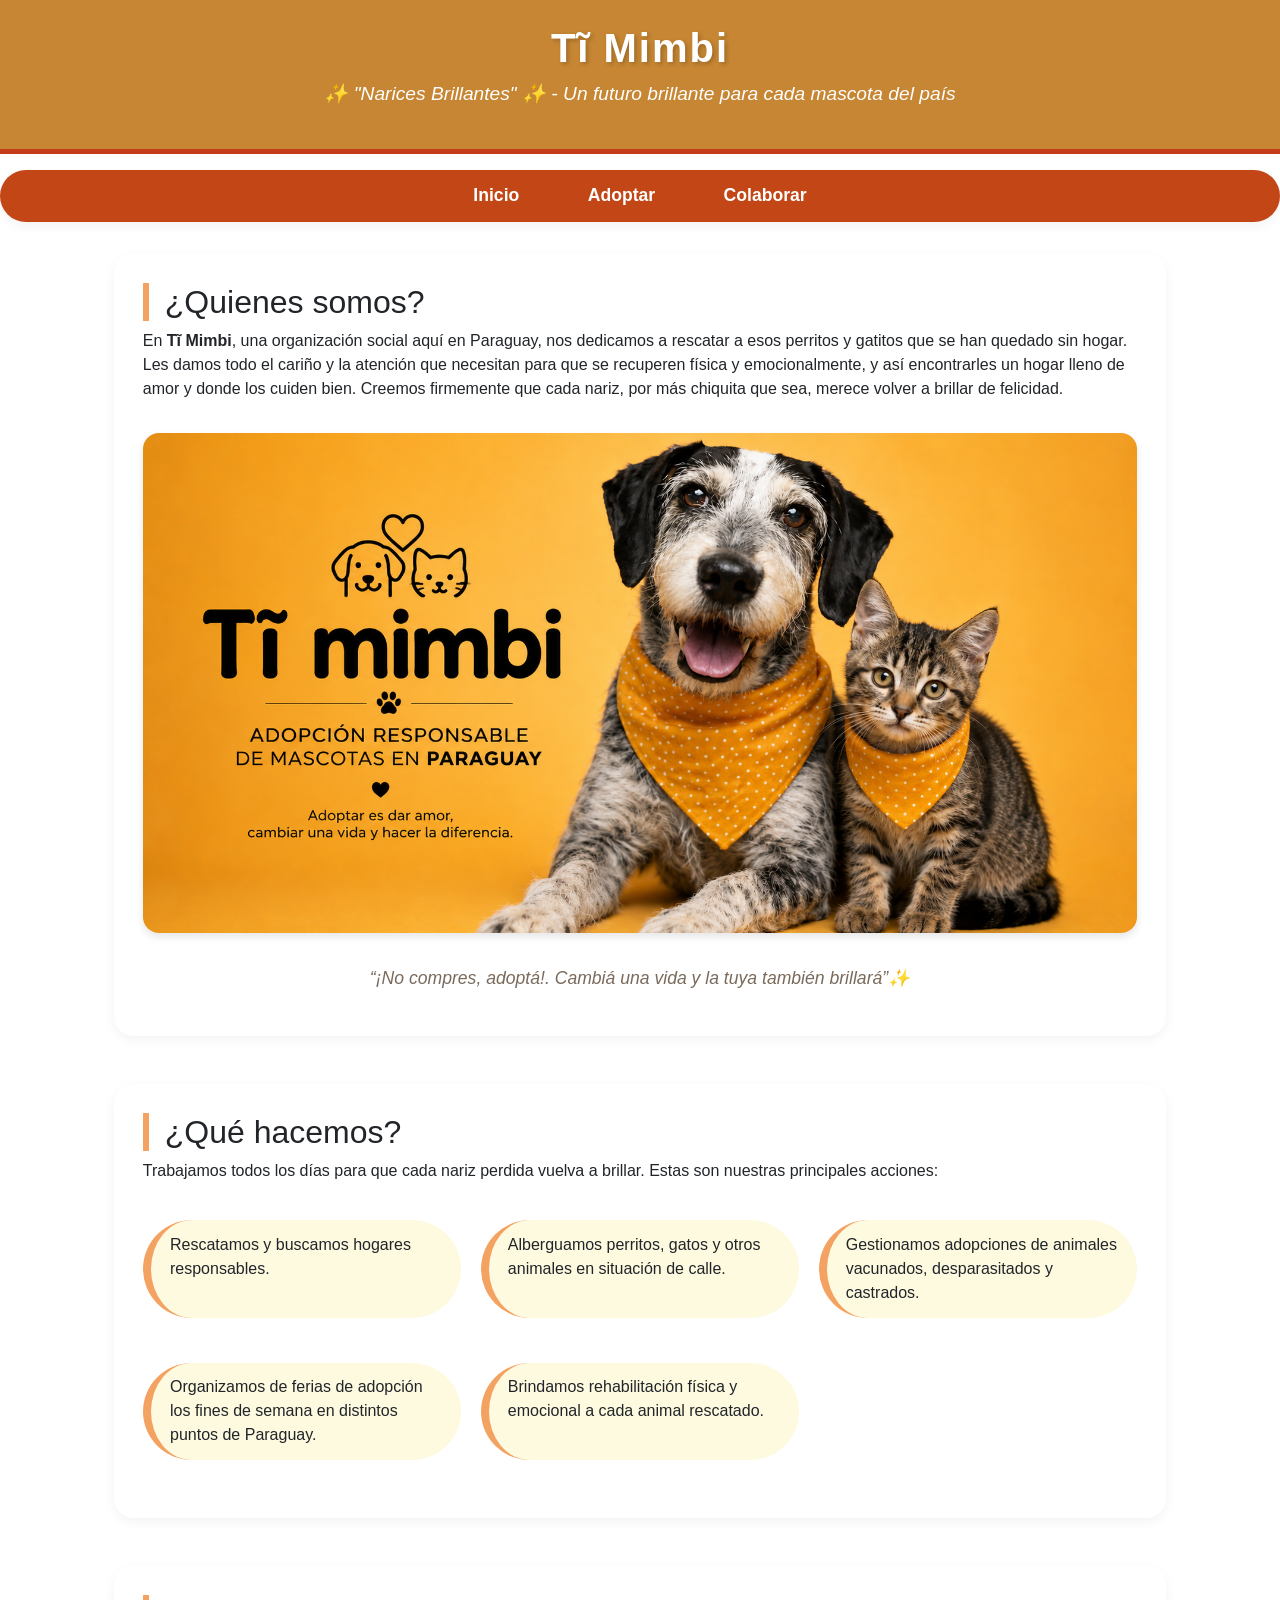
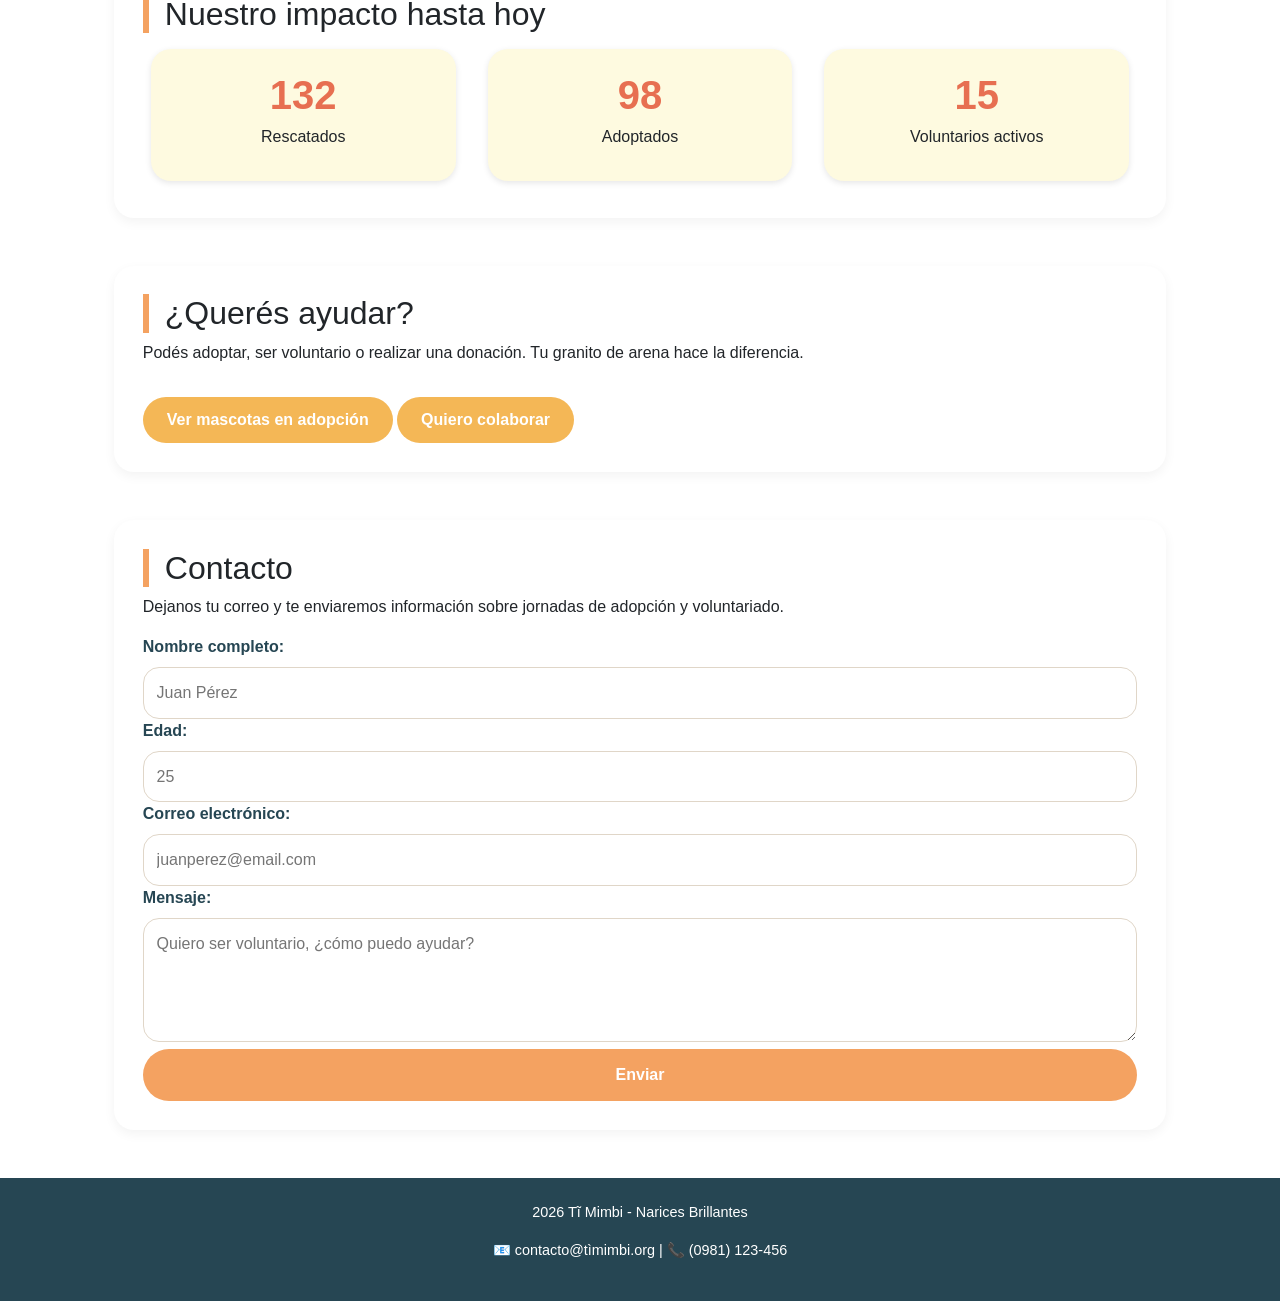
==== index.html @ bb900061 "2da Entrega pag. web Uso de flexbox, grid, media queries" ====
<!DOCTYPE html>
<html lang="es">
<head>
    <meta charset="UTF-8">
    <meta name="viewport" content="width=device-width, initial-scale=1.0">
    <meta name="description" content="Tĩ Mimbi es una organización social que rescata perros y gatos en situación de abandono en Paraguay. Nuestro objetivo es rehabilitarlos física y emocionalmente para encontrarles un hogar responsable y amoroso. El sitio web muestra las mascotas disponibles para adopción, comparte historias de rescate y permite a las personas colaborar como voluntarios o donantes. Creemos que cada animal merece una segunda oportunidad para que su nariz vuelva a brillar de felicidad">
    <link rel="stylesheet" href="estilos.css">
    <link rel="stylesheet" href="https://cdnjs.cloudflare.com/ajax/libs/font-awesome/6.5.2/css/all.min.css">
    <link href="https://cdn.jsdelivr.net/npm/bootstrap@5.3.0-alpha1/dist/css/bootstrap.min.css" rel="stylesheet">
    <link rel="icon" href="dog-nose.png" type="image/png">
    <title>Tĩ Mimbi - Narices Brillantes | Adopción responsable en Paraguay</title>
    
</head>
<body>
    <header>
        <h1>Tĩ Mimbi</h1>
        <p>✨ "Narices Brillantes" ✨ - Un futuro brillante para cada mascota del país</p>
    </header>

        <input type="checkbox" id="menu-toggle" hidden>

        <label for="menu-toggle" class="hamburguesa">
            <i class="fa-solid fa-bars"></i>
        </label>

        <nav class="menu-flex">
            <a href="index.html">Inicio</a>
            <a href="adoptar.html">Adoptar</a>
            <a href="colaborar.html">Colaborar</a>
        </nav>

    <main>
        <!-- Sección de bienvenida -->
        <section>
            <h2>¿Quienes somos?</h2>
            <p>En <strong>Tĩ Mimbi</strong>, una organización social aquí en Paraguay, nos dedicamos a rescatar a esos perritos y gatitos que se han quedado sin hogar.  Les damos todo el cariño y la atención que necesitan para que se recuperen física y emocionalmente, y así encontrarles un hogar lleno de amor y donde los cuiden bien.  Creemos firmemente que cada nariz, por más chiquita que sea, merece volver a brillar de felicidad.</p>
            <figure>
                <img src="Foto_PerroGato.png" alt="Foto de un perro y un gato mirando a camara con un mensaje de adopción responsable" class="foto-inicio" width="700 px">
            </figure>
            <p class="pie-img"><em>“¡No compres, adoptá!. Cambiá una vida y la tuya también brillará”✨</em></p>
        </section>

        <!-- Sección de que hace Ti mimbi -->
        <section>
            <h2>¿Qué hacemos?</h2>
            <p>Trabajamos todos los días para que cada nariz perdida vuelva a brillar. Estas son nuestras principales acciones:</p>
            <ul class="grid-que-hacemos">
                <li>Rescatamos y buscamos hogares responsables.</li>
                <li>Alberguamos perritos, gatos y otros animales en situación de calle.</li>
                <li>Gestionamos adopciones de animales vacunados, desparasitados y castrados.</li>
                <li>Organizamos de ferias de adopción los fines de semana en distintos puntos de Paraguay.</li>
                <li>Brindamos rehabilitación física y emocional a cada animal rescatado.</li>
            </ul>
        </section>

        <!-- Seccion de impacto de Ti mimbi -->
        <section>
            <h2>Nuestro impacto hasta hoy</h2>
            
            <div class="estadisticas-flex">
                <div class="estadisticas-card".>
                    <div class="num-estadistica">
                        132
                    </div>
                    <p>Rescatados</p>
                </div>
                <div class="estadisticas-card".>
                    <div class="num-estadistica">
                        98
                    </div>
                    <p>Adoptados</p>
                </div>
                <div class="estadisticas-card".>
                    <div class="num-estadistica">
                        15
                    </div>
                    <p>Voluntarios activos</p>
                </div>
            </div>
        </section>

        <!-- Sección de cómo pueden colaborar -->
        <section>
            <h2>¿Querés ayudar?</h2>
            <p>Podés adoptar, ser voluntario o realizar una donación. Tu granito de arena hace la diferencia.</p>
            <a href="adoptar.html" class="boton">Ver mascotas en adopción</a>
            <a href="colaborar.html" class="boton" >Quiero colaborar</a>
        </section>
        <!-- Sección de contacto --> 
        <section>
            <h2>Contacto</h2>
            <p>Dejanos tu correo y te enviaremos información sobre jornadas de adopción y voluntariado.</p>
            <form action="#" method="post" class="formulario-contacto">
                <label for="nombre">Nombre completo:</label>
                <input type="text" name="nombre" id="nombre" placeholder="Juan Pérez" required><br>
                <label for="edad">Edad:</label>
                <input type="number" name="edad" id="edad" placeholder="25" min="25" max="50"><br>
                <label for="correo">Correo electrónico:</label>
                <input type="email" name="correo" id="correo" placeholder="juanperez@email.com" required><br>
                <label for="mensaje">Mensaje: </label><br>
                <textarea name="mensaje" id="mensaje" rows="4" placeholder="Quiero ser voluntario, ¿cómo puedo ayudar?" required></textarea><br>
                <button type="submit" class="btn-enviar">Enviar</button>
        </section>

    </main>

    <footer>
        <p> 2026 Tĩ Mimbi - Narices Brillantes</p>
        <p>📧 contacto@tìmimbi.org | 📞 (0981) 123-456</p>
    </footer>
    
</body>
</html>
---- estilos.css ----
* {
            font-family: 'Segoe UI', Tahoma, Geneva, Verdana, sans-serif;
            margin: 0;
            padding: 0;
            box-sizing: border-box;
        }

        body {
            background-color: #fffaf5; 
            color: #2d2a24;
            line-height: 1.6;
        }

        header {
            background-color: #c68633; 
            color: #ffffff;
            padding: 1.5rem 2rem;
            text-align: center;
            border-bottom: 5px solid #c43c1a;
        }

        header h1 {
            font-size: 2.5rem;
            font-weight: bold;
            letter-spacing: 2px;
            text-shadow: 2px 2px 4px rgba(0, 0, 0, 0.214);
        }


        header p {
            font-size: 1.2rem;
            margin-top: 0.5rem;
            font-style: italic;
        }


        .hamburguesa {
             display: none;
        }

        #menu-toggle{
            display: none;
        } 

        nav {
            background-color: #c34716;
            padding: 0.8rem;
            text-align: center;
                border-radius: 30px;
                margin-top: 1rem;
                box-shadow: 0 4px 12px #0000000d;   
        
        }

        nav a {
            color: #ffffff;
            text-decoration: none;
            margin: 0 1.2rem;
            font-weight: bold;
            font-size: 1.1rem;
            padding: 0.4rem 0.8rem;
            border-radius: 25px;
            transition: background 0.3s;
        }

        nav a:hover {
            background-color: #e76f51;
            text-decoration: none;
        }

        main {
            max-width: 1100px;
            margin: 2rem auto;
            padding: 0 1.5rem;
        }

        section {
            margin-bottom: 3rem;
            background-color: #ffffff;
            padding: 1.8rem;
            border-radius: 20px;
            box-shadow: 0 4px 12px #0000000d;
        }

        h2 {
            color: #e76f51;
            margin-bottom: 1rem;
            border-left: 6px solid #f4a261;
            padding-left: 1rem;
        }

        .pie-img {
            text-align: center;
            margin-top: 0.5rem;
            font-size: 1.1rem;
            color: #7a6a5c;
        }

        h3 {
            color: #264653;
            margin: 1rem 0 0.5rem;
        }

        .foto-inicio {
            width: 100%;
            max-height: 500px;
            object-fit: cover;
            border-radius: 16px;
            margin: 1rem 0;
            box-shadow: 0 4px 8px rgba(0,0,0,0.1);
        }

        .grid-que-hacemos {
            display: grid;
            grid-template-columns: repeat(auto-fit, minmax(250px, 1fr));
            gap: 1.2rem;
            margin-top: 1.5rem;
            list-style: none;
            padding-left: 0;
        }

        .grid-que-hacemos li {
            background-color: #fefae0;
            margin: 0.8rem 0;
            padding: 0.8rem 1.2rem;
            border-radius: 50px;
            font-size: 1rem;
            border-left: 8px solid #f4a261;
            transition: transform 0.2s, background 0.2s;
        }

        .grid-que-hacemos li:hover {
            background-color: #ffe8d6;
            transform: translateX(8px);
        }

        .estadisticas-flex {
            display: flex;
            justify-content: space-around;
            flex-wrap: wrap;
            gap: 1rem;
            margin-top: 1.5rem 0;
        }

        .estadisticas-card {
            background-color: #fefae0;
            margin: 0.5rem;
            padding: 1rem 1.5rem;
            border-radius: 20px;
            text-align: center;
            flex: 1;
            min-width: 120px;
            box-shadow: 0 2px 6px rgba(0,0,0,0.1);
        }

        .num-estadistica {
            font-size: 2.5rem;
            font-weight: bold;
            color: #e76f51;
        }


        .boton {
            display: inline-block;
            /* background-color: #f4a261 244	183	86; */
            background-color: #f4b756;
            color: #ffffff;
            padding: 0.7rem 1.5rem;
            margin-top: 1rem;
            border-radius: 40px;
            text-decoration: none;
            font-weight: bold;
            transition: background 0.3s;
        }

        .boton:hover {
            background-color: #e76f51;
        }

        .intro {
            margin-bottom: 2rem;
            font-size: 1.1rem;
        }

        .grid-mascotas {
            display: grid;
            grid-template-columns: repeat(auto-fill, minmax(280px, 1fr));
            gap: 2rem;
            margin-top: 1rem;
        }

        .tarjeta-mascota {
            background-color: #ffffff;
            border-radius: 20px;
            overflow: hidden;
            box-shadow: 0 6px 14px rgba(0,0,0,0.1);
            transition: transform 0.2s, box-shadow 0.2s;
        }
        .tarjeta-mascota:hover {
            transform: translateY(-10px);
            box-shadow: 0 12px 20px rgba(0,0,0,0.15);
        }

        .tarjeta-mascota img {
            width: 100%;
            height: 300px;
            object-fit: cover;
        }

        .info {
            padding: 1.2rem;
        }

        .info h3 {
            color: #264653;
            font-size: 1.4rem;
            margin-bottom: 0.4rem;
        }

        .detalle {
            font-size: 0.9rem;
            margin: 0.5rem 0;
            display: flex;
            align-items: center;
            gap: 0.5rem;
            flex-wrap: wrap;
        }

        .etiqueta {
            background-color: #fefae0;
            padding: 0.2rem 0.6rem;
            border-radius: 20px;
            font-size: 0.8rem;
            color: #e76f51;
            font-weight: bold;
        }

        .btn-adoptar {
            display: inline-block;
            background-color: #f4a261;
            color: white;
            padding: 0.6rem 1.2rem;
            margin-top: 1rem;
            border-radius: 40px;
            text-decoration: none;
            font-weight: bold;
            text-align: center;
            width: 100%;
            transition: background 0.3s;
            border: none;
            cursor: pointer;
        }

        .btn-adoptar:hover {
            background-color: #e76f51;
        }


        .formulario {
            background-color: #fefae0 /*white*/;
            padding: 2rem;
            border-radius: 24px;
            box-shadow: 0 8px 20px rgba(0,0,0,0.08);
        }

        .campo{
            margin-bottom: 1.5rem;
        }

        label {
            display: block;
            margin-bottom: 0.5rem;
            font-weight: bold;
            color: #264653;
        }

        input, select, textarea {
            width: 100%;
            padding: 0.8rem;
            border: 1.5px solid #e0d6c8;
            border-radius: 16px;
            font-family:inherit;
            font-size: 1rem;
            transition: border 0.2s;
        }

        input:focus, select:focus, textarea:focus {
            outline: none;
            border-color: #f4a261;
            box-shadow: 0 0 3px rgba(244,162,97,0.5);
        }

        .radio-group {
            display: flex;
            gap: 1.5rem;
            flex-wrap: wrap;
            margin-top: 0.5rem;
        }

        .radio-group label {
            display: inline-flex;
            align-items: center;
            gap: 0.4rem;
            font-weight: normal;
        }

        .radio-group input {
            width: auto;
            margin-right: 0.2rem;
        }

        .btn-enviar {
            background-color: #f4a261;
            color: #ffffff;
            padding: 0.9rem 2rem;
            border-radius: 50px;
            border: none;
            font-weight: bold;
            cursor: pointer;
            width: 100%;
            transition: background 0.3s;
        }

        .btn-enviar:hover {
            background-color: #e76f51;
        }

        footer {
            background-color: #264653;
            color: white;
            text-align: center;
            padding: 1.5rem;
            margin-top: 2rem;
            font-size: 0.9rem;
        }

        @media (max-width: 768px) {
            header h1 {
                font-size: 1.8rem;
            }
   
            .hamburguesa{
                display: block;
                padding: 20px;
                justify-content: flex-end;
             }

             .menu-flex{
                display: none;
                flex-direction: column;

            }

            #menu-toggle:checked ~ .menu-flex{ 
                display: flex;
            }

            nav a {
                margin: 0 0.5rem;
                font-size: 0.9rem;
                padding: 0.3rem 0.6rem;
            }

            main {
                padding: 0 1rem;
            }

            .estadisticas-flex {
                flex-direction: column;
                align-items: center;
            }

            .estadisticas-card {
                width: 80%;
                max-width: 300px;
            }

            .grid-que-hacemos {
                grid-template-columns: 1fr;
            }

            .boton {
                width: 100%;
                text-align: center;
                margin-bottom: 0.5rem;
            }

            .tarjeta-mascota img { height: 180px; }  
         
        }
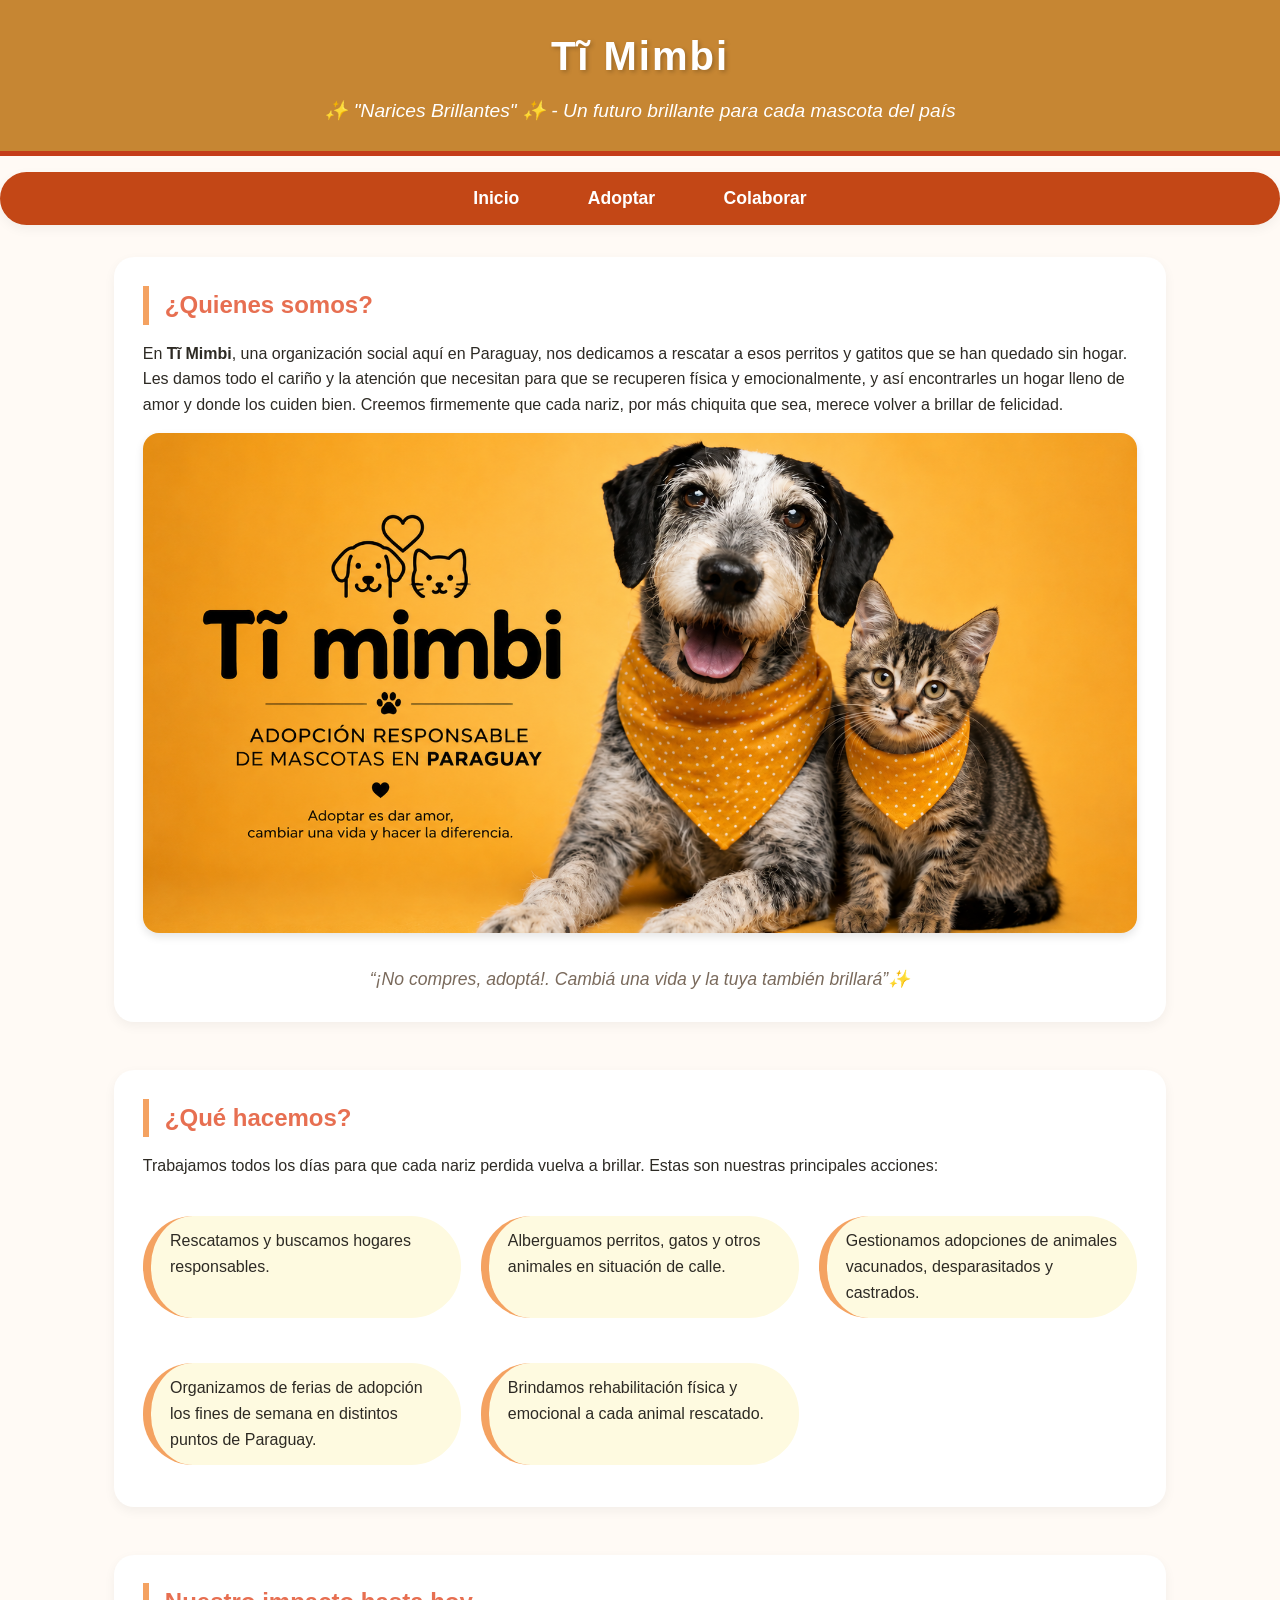
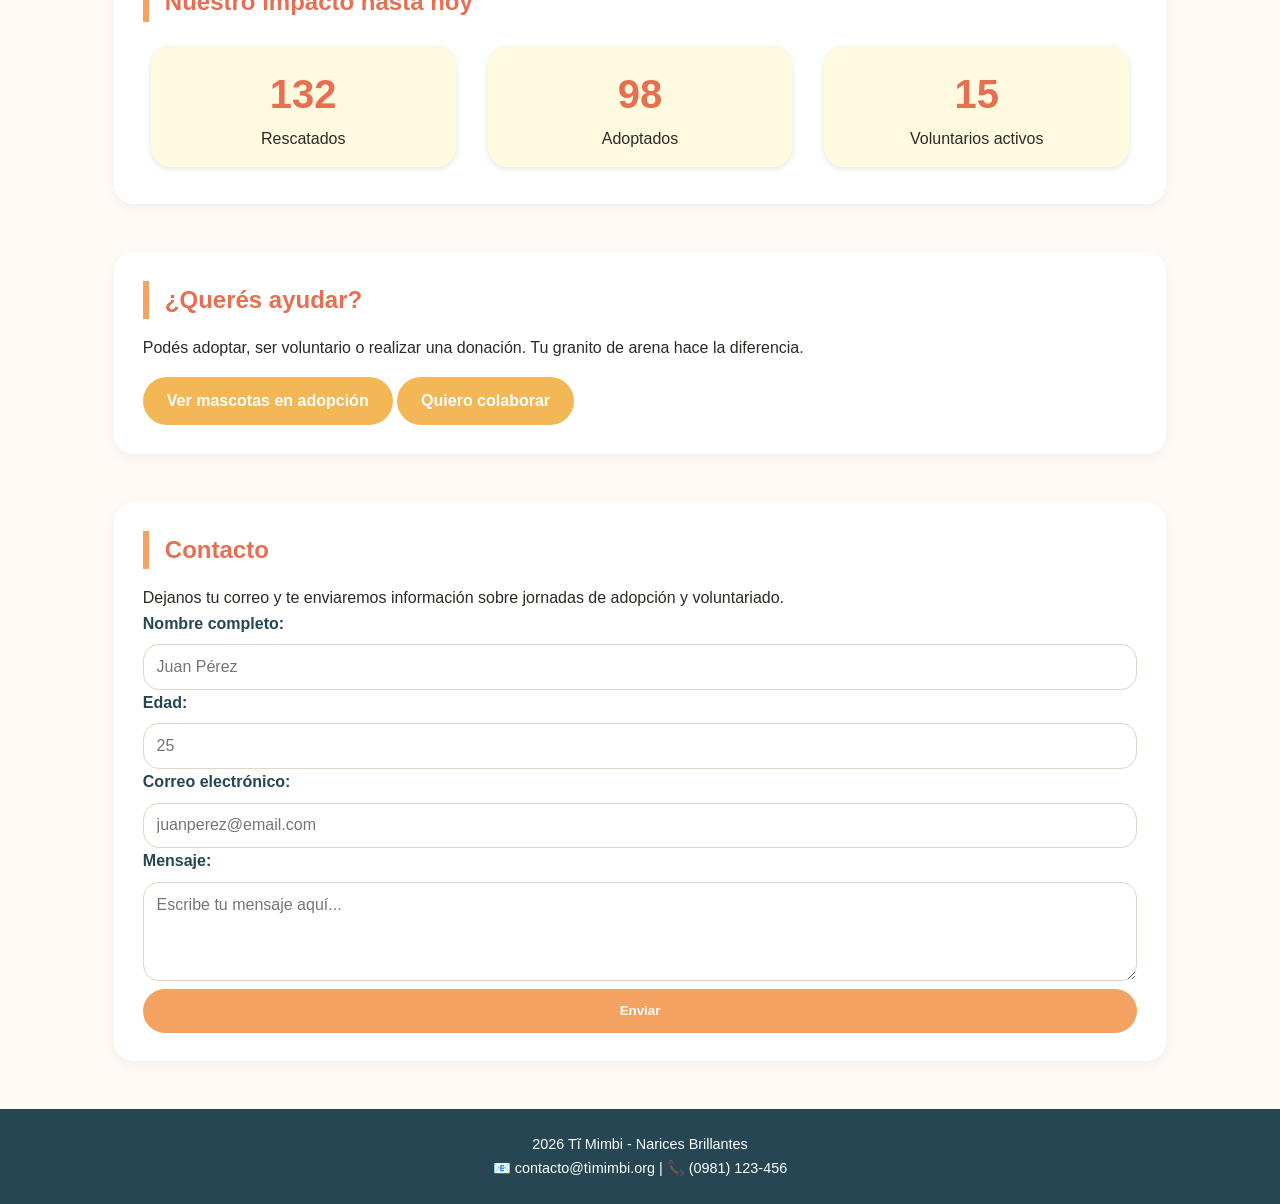
==== commit 0fe97792: "Refactor index.html for improved structure and SEO" ====
--- a/index.html
+++ b/index.html
@@ -1,26 +1,44 @@
-<!DOCTYPE html>
+<!doctype html>
 <html lang="es">
-<head>
-    <meta charset="UTF-8">
-    <meta name="viewport" content="width=device-width, initial-scale=1.0">
-    <meta name="description" content="Tĩ Mimbi es una organización social que rescata perros y gatos en situación de abandono en Paraguay. Nuestro objetivo es rehabilitarlos física y emocionalmente para encontrarles un hogar responsable y amoroso. El sitio web muestra las mascotas disponibles para adopción, comparte historias de rescate y permite a las personas colaborar como voluntarios o donantes. Creemos que cada animal merece una segunda oportunidad para que su nariz vuelva a brillar de felicidad">
-    <link rel="stylesheet" href="estilos.css">
-    <link rel="stylesheet" href="https://cdnjs.cloudflare.com/ajax/libs/font-awesome/6.5.2/css/all.min.css">
-    <link href="https://cdn.jsdelivr.net/npm/bootstrap@5.3.0-alpha1/dist/css/bootstrap.min.css" rel="stylesheet">
-    <link rel="icon" href="dog-nose.png" type="image/png">
-    <title>Tĩ Mimbi - Narices Brillantes | Adopción responsable en Paraguay</title>
-    
-</head>
-<body>
-    <header>
-        <h1>Tĩ Mimbi</h1>
-        <p>✨ "Narices Brillantes" ✨ - Un futuro brillante para cada mascota del país</p>
-    </header>
 
-        <input type="checkbox" id="menu-toggle" hidden>
+    <head>
+        <meta charset="UTF-8" />
+        <meta name="viewport" content="width=device-width, initial-scale=1.0" />
+        <meta content="website" property="og:type" />
+        <meta  content="https://timimbi.com.py/index.html" property="og:url" />
+        <meta content="Tĩ Mimbi - Narices Brillantes" property="og:title" />
+        <meta name="description"
+            content="Tĩ Mimbi es una organización social que rescata perros y gatos en situación de abandono en Paraguay. 
+            Nuestro objetivo es rehabilitarlos física y emocionalmente para encontrarles un hogar responsable y amoroso. 
+            El sitio web muestra las mascotas disponibles para adopción, comparte historias de rescate y permite a las 
+            personas colaborar como voluntarios o donantes. Creemos que cada animal merece una segunda oportunidad para 
+            que su nariz vuelva a brillar de felicidad" 
+            property="og:description" />
+       <meta content="Captura_Inicio_TiMimbi.png"
+             property="og:image" />
+        <meta property="og:image:width" content="1200">
+        <meta property="og:image:height" content="585">
+
+        <link rel="stylesheet" href="estilos.css" />
+        <link rel="icon" href="dog-nose.png" type="image/png" property="og:image" />
+        <title>
+            Tĩ Mimbi - Narices Brillantes | Adopción responsable en Paraguay
+        </title>
+    </head>
+
+    <body>
+        <header>
+            <h1>Tĩ Mimbi</h1>
+            <p>
+                ✨ "Narices Brillantes" ✨ - Un futuro brillante para cada mascota del
+                país
+            </p>
+        </header>
+
+        <input type="checkbox" id="menu-toggle" hidden />
 
         <label for="menu-toggle" class="hamburguesa">
-            <i class="fa-solid fa-bars"></i>
+            <img src="dog-nose.png" alt="Tĩ Mimbi icono" width="30" height="24" />
         </label>
 
         <nav class="menu-flex">
@@ -29,85 +47,112 @@
             <a href="colaborar.html">Colaborar</a>
         </nav>
 
-    <main>
-        <!-- Sección de bienvenida -->
-        <section>
-            <h2>¿Quienes somos?</h2>
-            <p>En <strong>Tĩ Mimbi</strong>, una organización social aquí en Paraguay, nos dedicamos a rescatar a esos perritos y gatitos que se han quedado sin hogar.  Les damos todo el cariño y la atención que necesitan para que se recuperen física y emocionalmente, y así encontrarles un hogar lleno de amor y donde los cuiden bien.  Creemos firmemente que cada nariz, por más chiquita que sea, merece volver a brillar de felicidad.</p>
-            <figure>
-                <img src="Foto_PerroGato.png" alt="Foto de un perro y un gato mirando a camara con un mensaje de adopción responsable" class="foto-inicio" width="700 px">
-            </figure>
-            <p class="pie-img"><em>“¡No compres, adoptá!. Cambiá una vida y la tuya también brillará”✨</em></p>
-        </section>
+        <main>
+            <!-- Sección de bienvenida -->
+            <section>
+                <h2>¿Quienes somos?</h2>
+                <p>
+                    En <strong>Tĩ Mimbi</strong>, una organización social aquí en
+                    Paraguay, nos dedicamos a rescatar a esos perritos y gatitos que se
+                    han quedado sin hogar. Les damos todo el cariño y la atención que
+                    necesitan para que se recuperen física y emocionalmente, y así
+                    encontrarles un hogar lleno de amor y donde los cuiden bien. Creemos
+                    firmemente que cada nariz, por más chiquita que sea, merece volver a
+                    brillar de felicidad.
+                </p>
+                <figure>
+                    <img src="Foto_PerroGato.png"
+                        alt="Foto de un perro y un gato mirando a camara con un mensaje de adopción responsable"
+                        class="foto-inicio" />
+                </figure>
+                <p class="pie-img">
+                    <em>“¡No compres, adoptá!. Cambiá una vida y la tuya también
+                        brillará”✨</em>
+                </p>
+            </section>
 
-        <!-- Sección de que hace Ti mimbi -->
-        <section>
-            <h2>¿Qué hacemos?</h2>
-            <p>Trabajamos todos los días para que cada nariz perdida vuelva a brillar. Estas son nuestras principales acciones:</p>
-            <ul class="grid-que-hacemos">
-                <li>Rescatamos y buscamos hogares responsables.</li>
-                <li>Alberguamos perritos, gatos y otros animales en situación de calle.</li>
-                <li>Gestionamos adopciones de animales vacunados, desparasitados y castrados.</li>
-                <li>Organizamos de ferias de adopción los fines de semana en distintos puntos de Paraguay.</li>
-                <li>Brindamos rehabilitación física y emocional a cada animal rescatado.</li>
-            </ul>
-        </section>
+            <!-- Sección de que hace Ti mimbi -->
+            <section>
+                <h2>¿Qué hacemos?</h2>
+                <p>
+                    Trabajamos todos los días para que cada nariz perdida vuelva a
+                    brillar. Estas son nuestras principales acciones:
+                </p>
+                <ul class="grid-que-hacemos">
+                    <li>Rescatamos y buscamos hogares responsables.</li>
+                    <li>
+                        Alberguamos perritos, gatos y otros animales en situación de calle.
+                    </li>
+                    <li>
+                        Gestionamos adopciones de animales vacunados, desparasitados y
+                        castrados.
+                    </li>
+                    <li>
+                        Organizamos de ferias de adopción los fines de semana en distintos
+                        puntos de Paraguay.
+                    </li>
+                    <li>
+                        Brindamos rehabilitación física y emocional a cada animal rescatado.
+                    </li>
+                </ul>
+            </section>
 
-        <!-- Seccion de impacto de Ti mimbi -->
-        <section>
-            <h2>Nuestro impacto hasta hoy</h2>
-            
-            <div class="estadisticas-flex">
-                <div class="estadisticas-card".>
-                    <div class="num-estadistica">
-                        132
+            <!-- Seccion de impacto de Ti mimbi -->
+            <section>
+                <h2>Nuestro impacto hasta hoy</h2>
+
+                <div class="estadisticas-flex">
+                    <div class="estadisticas-card" .>
+                        <div class="num-estadistica">132</div>
+                        <p>Rescatados</p>
                     </div>
-                    <p>Rescatados</p>
+                    <div class="estadisticas-card">
+                        <div class="num-estadistica">98</div>
+                        <p>Adoptados</p>
+                    </div>
+                    <div class="estadisticas-card" .>
+                        <div class="num-estadistica">15</div>
+                        <p>Voluntarios activos</p>
+                    </div>
                 </div>
-                <div class="estadisticas-card".>
-                    <div class="num-estadistica">
-                        98
-                    </div>
-                    <p>Adoptados</p>
-                </div>
-                <div class="estadisticas-card".>
-                    <div class="num-estadistica">
-                        15
-                    </div>
-                    <p>Voluntarios activos</p>
-                </div>
-            </div>
-        </section>
+            </section>
 
-        <!-- Sección de cómo pueden colaborar -->
-        <section>
-            <h2>¿Querés ayudar?</h2>
-            <p>Podés adoptar, ser voluntario o realizar una donación. Tu granito de arena hace la diferencia.</p>
-            <a href="adoptar.html" class="boton">Ver mascotas en adopción</a>
-            <a href="colaborar.html" class="boton" >Quiero colaborar</a>
-        </section>
-        <!-- Sección de contacto --> 
-        <section>
-            <h2>Contacto</h2>
-            <p>Dejanos tu correo y te enviaremos información sobre jornadas de adopción y voluntariado.</p>
-            <form action="#" method="post" class="formulario-contacto">
-                <label for="nombre">Nombre completo:</label>
-                <input type="text" name="nombre" id="nombre" placeholder="Juan Pérez" required><br>
-                <label for="edad">Edad:</label>
-                <input type="number" name="edad" id="edad" placeholder="25" min="25" max="50"><br>
-                <label for="correo">Correo electrónico:</label>
-                <input type="email" name="correo" id="correo" placeholder="juanperez@email.com" required><br>
-                <label for="mensaje">Mensaje: </label><br>
-                <textarea name="mensaje" id="mensaje" rows="4" placeholder="Quiero ser voluntario, ¿cómo puedo ayudar?" required></textarea><br>
-                <button type="submit" class="btn-enviar">Enviar</button>
-        </section>
+            <!-- Sección de cómo pueden colaborar -->
+            <section>
+                <h2>¿Querés ayudar?</h2>
+                <p>
+                    Podés adoptar, ser voluntario o realizar una donación. Tu granito de
+                    arena hace la diferencia.
+                </p>
+                <a href="adoptar.html" class="boton">Ver mascotas en adopción</a>
+                <a href="colaborar.html" class="boton">Quiero colaborar</a>
+            </section>
+            <!-- Sección de contacto -->
+            <section>
+                <h2>Contacto</h2>
+                <p>
+                    Dejanos tu correo y te enviaremos información sobre jornadas de
+                    adopción y voluntariado.
+                </p>
+                <form action="#" method="post" class="formulario-contacto">
+                    <label for="nombre">Nombre completo:</label>
+                    <input type="text" name="nombre" id="nombre" placeholder="Juan Pérez" required />
+                    <label for="edad">Edad:</label>
+                    <input type="number" name="edad" id="edad" placeholder="25" min="25" max="50" />
+                    <label for="correo">Correo electrónico:</label>
+                    <input type="email" name="correo" id="correo" placeholder="juanperez@email.com" required />
+                    <label for="mensaje">Mensaje: </label>
+                    <textarea name="mensaje" id="mensaje" rows="4" placeholder="Escribe tu mensaje aquí..."
+                        required></textarea>
+                    <button type="submit" class="btn-enviar">Enviar</button>
+                </form>
+            </section>
+        </main>
 
-    </main>
+        <footer>
+            <p>2026 Tĩ Mimbi - Narices Brillantes</p>
+            <p>📧 contacto@tìmimbi.org | 📞 (0981) 123-456</p>
+        </footer>
+    </body>
 
-    <footer>
-        <p> 2026 Tĩ Mimbi - Narices Brillantes</p>
-        <p>📧 contacto@tìmimbi.org | 📞 (0981) 123-456</p>
-    </footer>
-    
-</body>
-</html>+</html>
